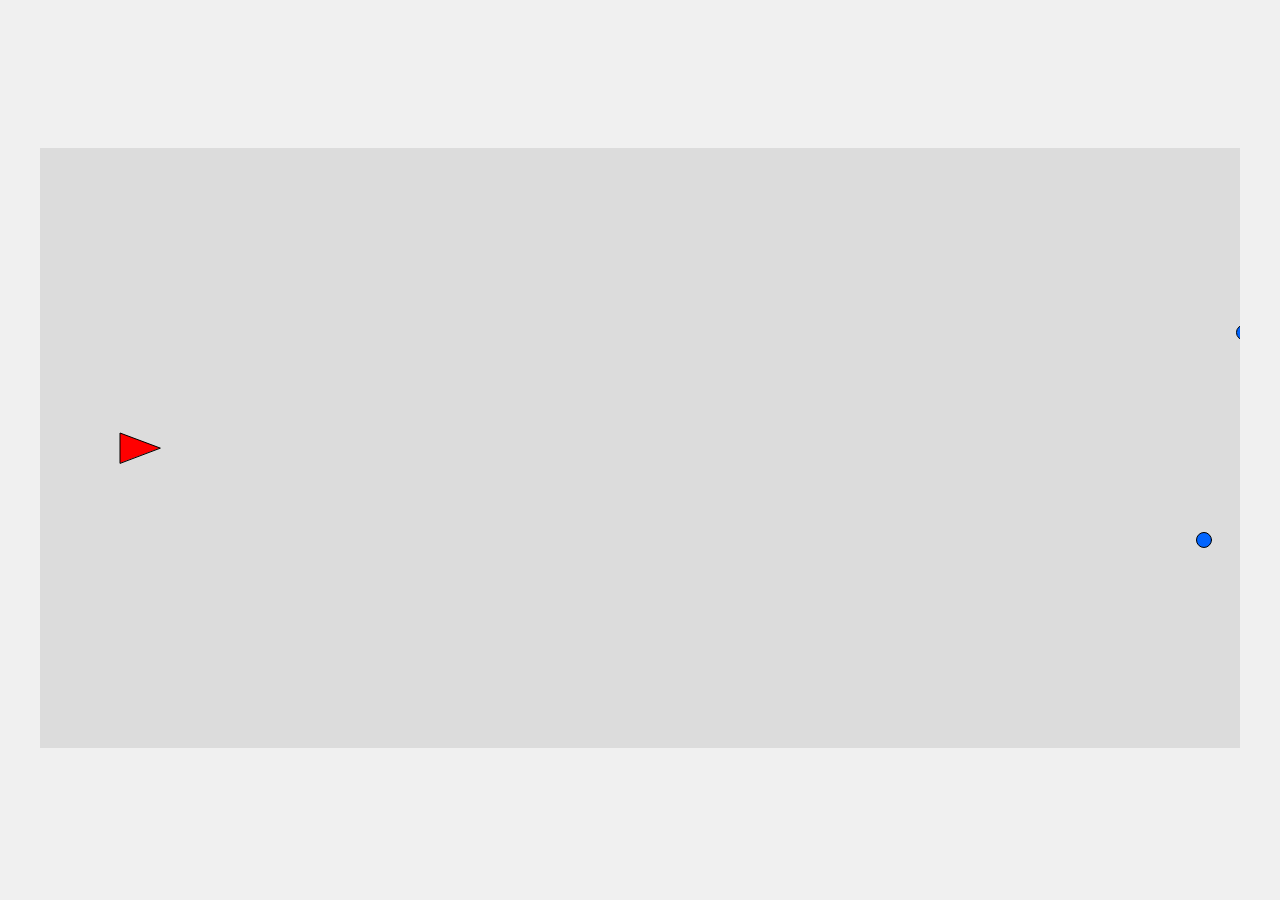
==== src/index.html @ 40dd0726 "continued refactoring, there is a bug at walls" ====
<!DOCTYPE html>
<html lang="en">

<head>
    <meta charset="UTF-8">
    <meta name="viewport" content="width=device-width, initial-scale=1.0">
    <title>cosmic_dash</title>
    <link rel="stylesheet" href="css/style.css">
    <script src="js/p5.js"></script>
    <script src="js/addons/p5.sound.min.js"></script>
</head>

<body>
    <script src="js/sketch.js"></script>
    <script src="js/entities/spaceship.js"></script>
    <script src="js/entities/background.js"></script>
    <script src="js/weapons/weapon.js"></script>
    <script src="js/weapons/laser_gun.js"></script>
    <script src="js/weapons/projectiles/laser_projectile.js"></script>

    <script src="js/entities/spaceItem/spaceItem.js"></script>
    <script src="js/entities/spaceItem/spaceJunk.js"></script>
    <script src="js/entities/spaceItem/spaceHazard.js"></script>

    <script src="js/game_controller.js"></script>
    <script src="js/game_state.js"></script>
    <script src="js/game_view.js"></script>
</body>

</html>
---- src/css/style.css ----
* {
    margin: 0;
    padding: 0;
    box-sizing: border-box;
}

body {
    display: flex;
    justify-content: center;
    align-items: center;
    min-height: 100vh;
    background: #f0f0f0;
}
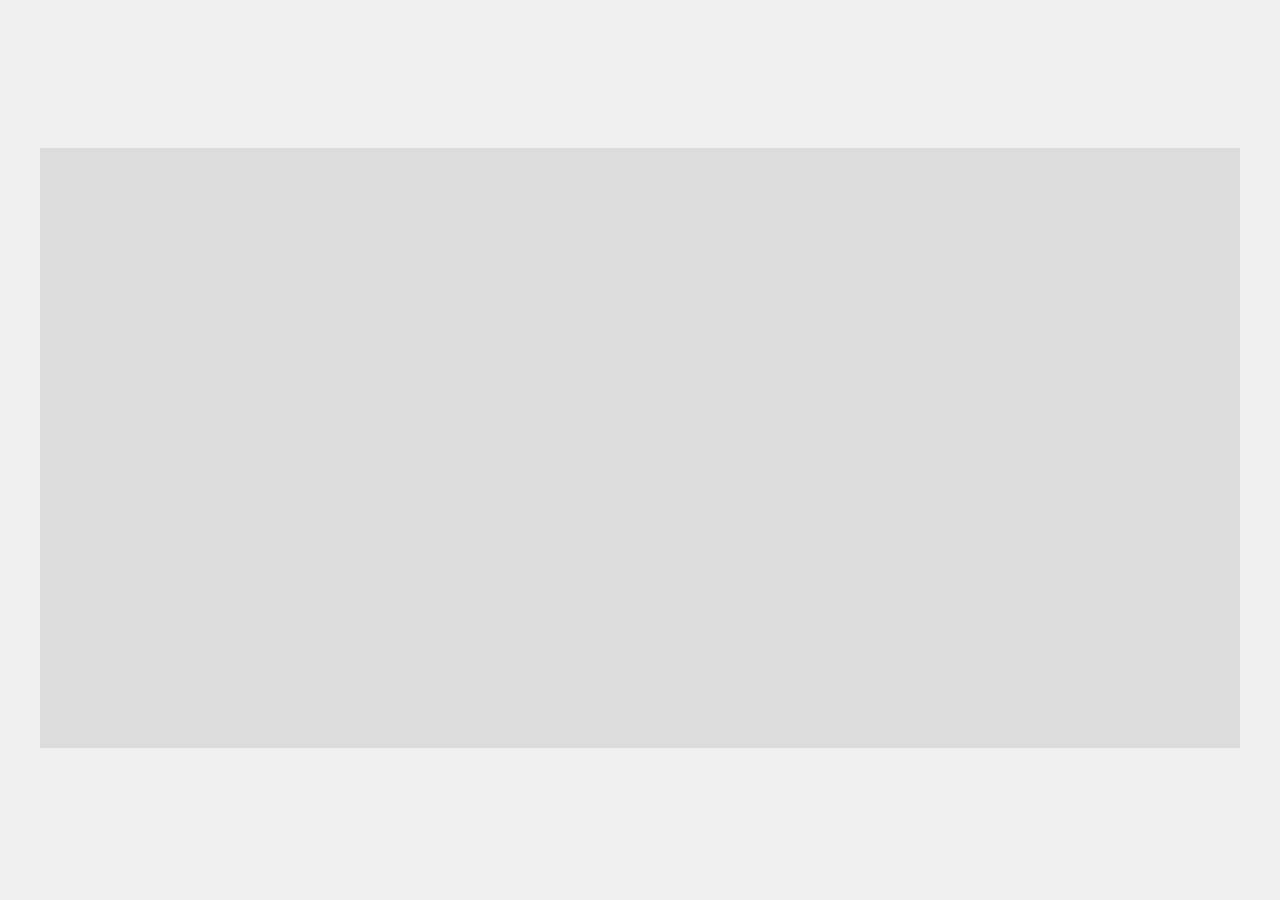
==== commit 38f4289f: "add galaxy" ====
--- a/src/index.html
+++ b/src/index.html
@@ -11,7 +11,7 @@
 </head>
 
 <body>
-    <script src="js/sketch.js"></script>
+    
     <script src="js/entities/spaceship.js"></script>
     <script src="js/entities/background.js"></script>
     <script src="js/weapons/weapon.js"></script>
@@ -25,6 +25,9 @@
     <script src="js/game_controller.js"></script>
     <script src="js/game_state.js"></script>
     <script src="js/game_view.js"></script>
+    <script src="js/entities/debris.js"></script>
+    <script src="js/entities/galaxy.js"></script>
+    <script src="js/sketch.js"></script>
 </body>
 
 </html>
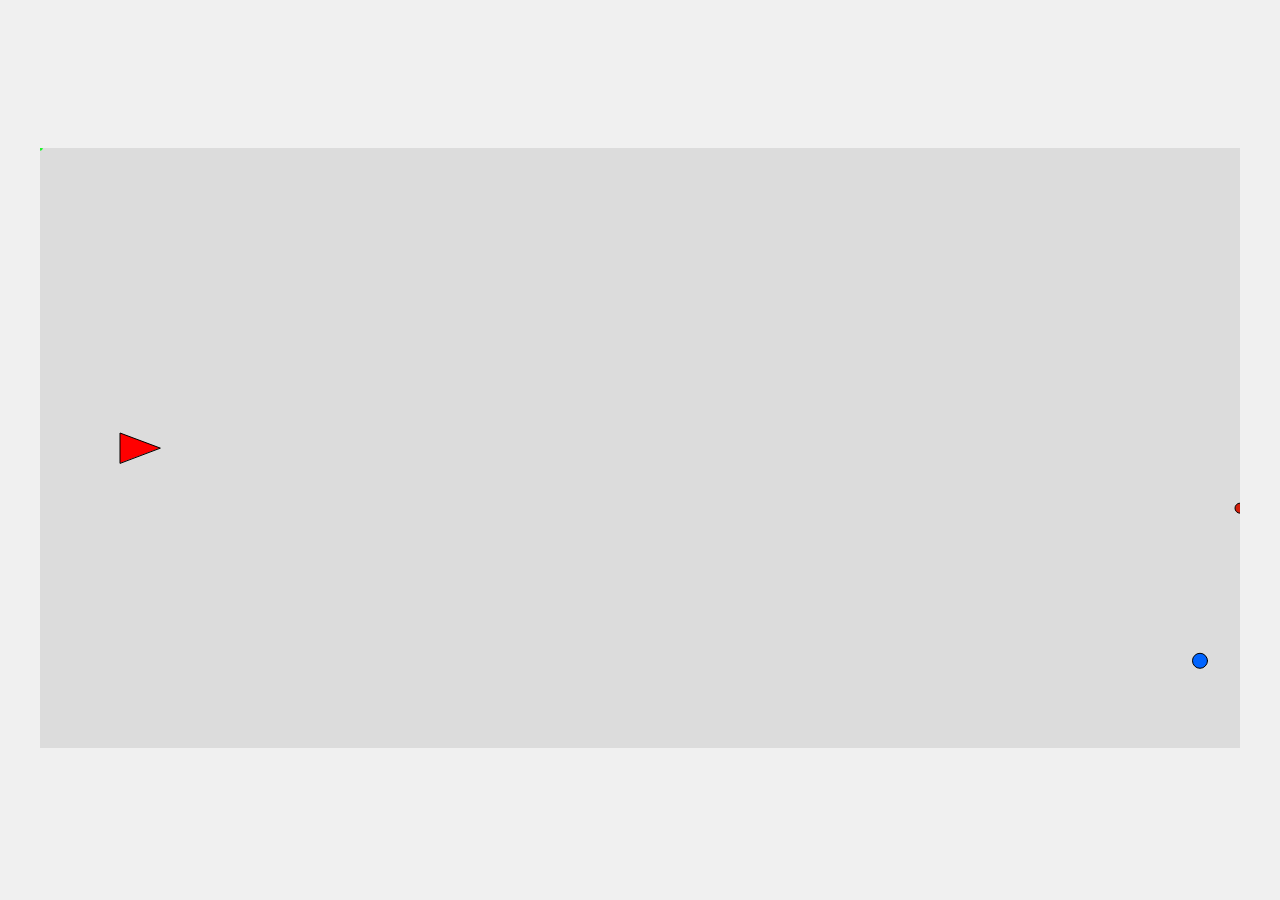
==== commit ac851945: "Added JunkVacuum and fixed weapon logic." ====
--- a/src/index.html
+++ b/src/index.html
@@ -11,12 +11,12 @@
 </head>
 
 <body>
-    
+    <script src="js/sketch.js"></script>
     <script src="js/entities/spaceship.js"></script>
     <script src="js/entities/background.js"></script>
     <script src="js/weapons/weapon.js"></script>
-    <script src="js/weapons/laser_gun.js"></script>
-    <script src="js/weapons/projectiles/laser_projectile.js"></script>
+    <script src="js/weapons/laser.js"></script>
+    <script src="js/weapons/junk_vacuum.js"></script>
 
     <script src="js/entities/spaceItem/spaceItem.js"></script>
     <script src="js/entities/spaceItem/spaceJunk.js"></script>
@@ -25,9 +25,6 @@
     <script src="js/game_controller.js"></script>
     <script src="js/game_state.js"></script>
     <script src="js/game_view.js"></script>
-    <script src="js/entities/debris.js"></script>
-    <script src="js/entities/galaxy.js"></script>
-    <script src="js/sketch.js"></script>
 </body>
 
 </html>
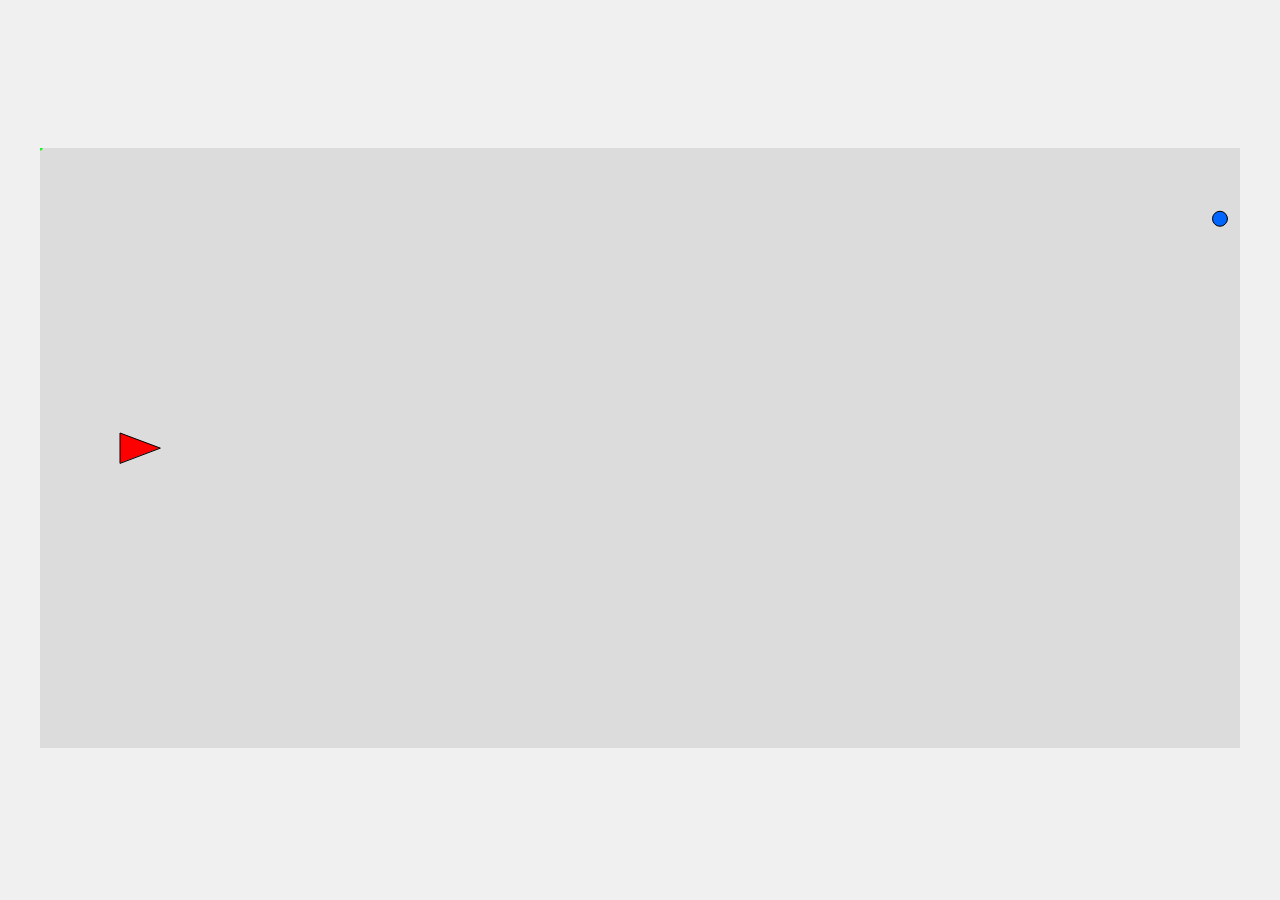
==== commit dfa8eca3: "Merge branch 'main' into weapons" ====
--- a/src/index.html
+++ b/src/index.html
@@ -11,7 +11,7 @@
 </head>
 
 <body>
-    <script src="js/sketch.js"></script>
+    
     <script src="js/entities/spaceship.js"></script>
     <script src="js/entities/background.js"></script>
     <script src="js/weapons/weapon.js"></script>
@@ -25,6 +25,9 @@
     <script src="js/game_controller.js"></script>
     <script src="js/game_state.js"></script>
     <script src="js/game_view.js"></script>
+    <script src="js/entities/debris.js"></script>
+    <script src="js/entities/galaxy.js"></script>
+    <script src="js/sketch.js"></script>
 </body>
 
 </html>
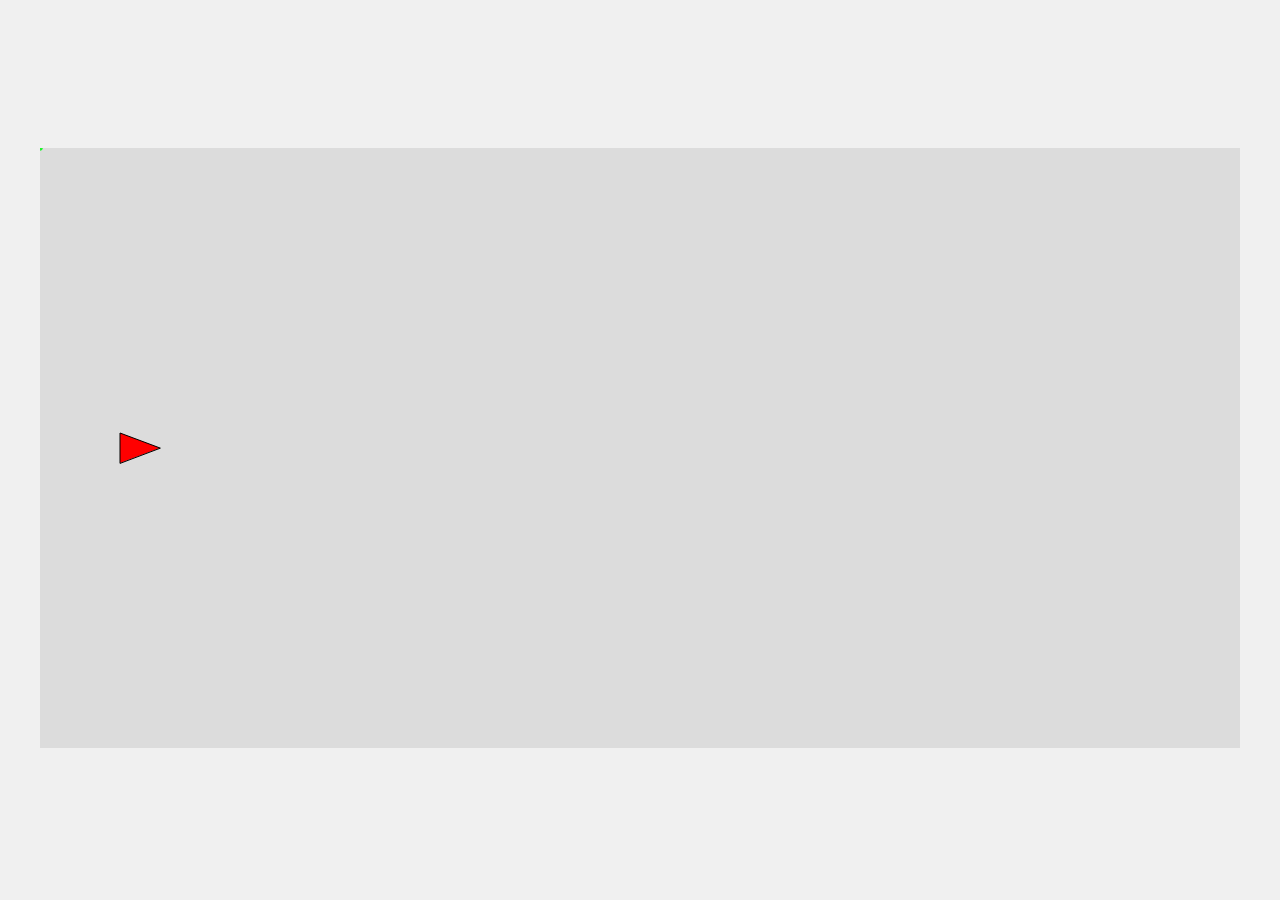
==== commit f5296720: "Added background after refactoring" ====
--- a/src/index.html
+++ b/src/index.html
@@ -13,7 +13,6 @@
 <body>
     
     <script src="js/entities/spaceship.js"></script>
-    <script src="js/entities/background.js"></script>
     <script src="js/weapons/weapon.js"></script>
     <script src="js/weapons/laser.js"></script>
     <script src="js/weapons/junk_vacuum.js"></script>
@@ -25,8 +24,10 @@
     <script src="js/game_controller.js"></script>
     <script src="js/game_state.js"></script>
     <script src="js/game_view.js"></script>
-    <script src="js/entities/debris.js"></script>
-    <script src="js/entities/galaxy.js"></script>
+    
+    <script src="js/backAsset/galaxy.js"></script>
+    <script src="js/backAsset/background.js"></script>
+
     <script src="js/sketch.js"></script>
 </body>
 
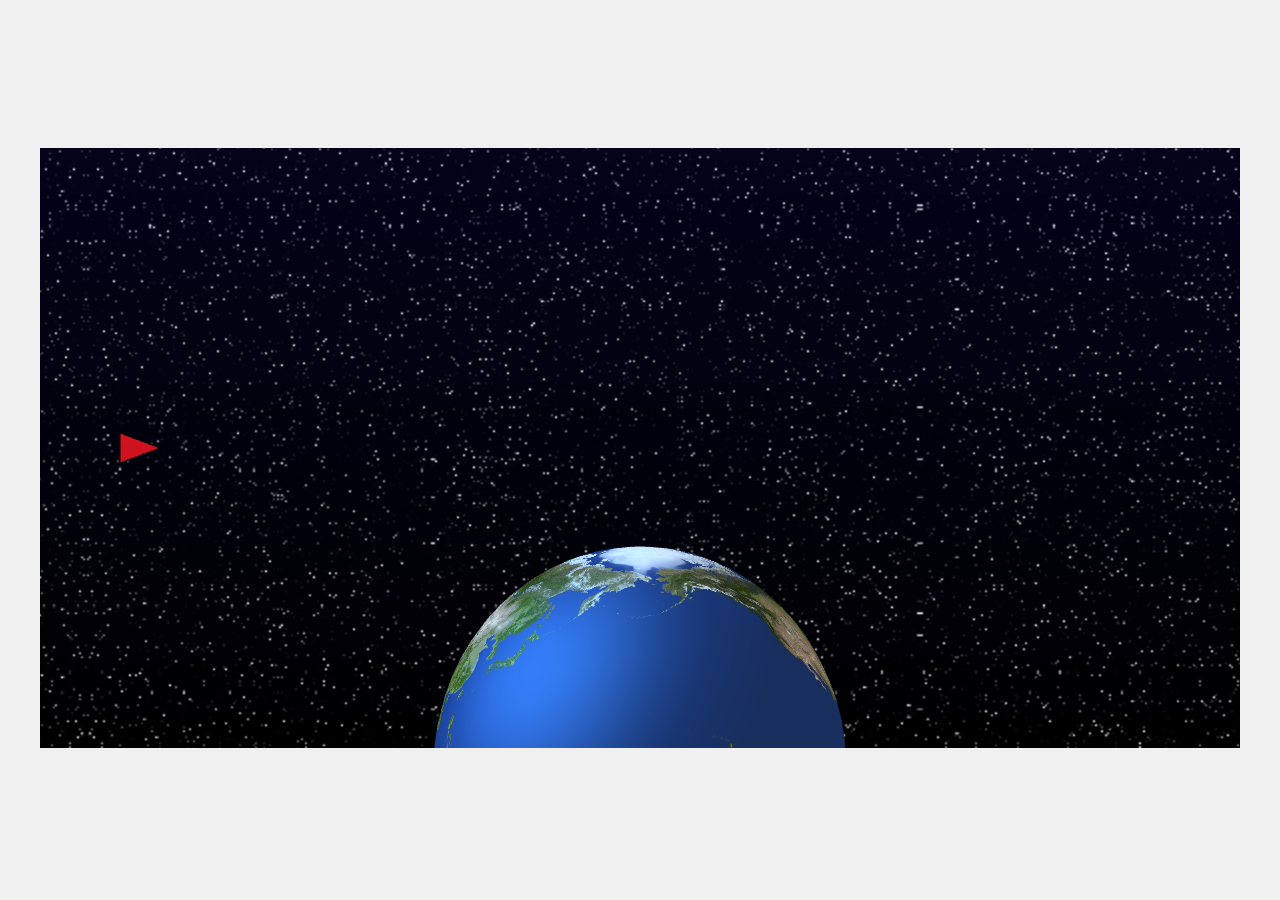
==== commit bc9ba780: "chore : update" ====
--- a/src/index.html
+++ b/src/index.html
@@ -11,7 +11,7 @@
 </head>
 
 <body>
-    
+
     <script src="js/entities/spaceship.js"></script>
     <script src="js/weapons/weapon.js"></script>
     <script src="js/weapons/laser.js"></script>
@@ -24,7 +24,7 @@
     <script src="js/game_controller.js"></script>
     <script src="js/game_state.js"></script>
     <script src="js/game_view.js"></script>
-    
+
     <script src="js/backAsset/galaxy.js"></script>
     <script src="js/backAsset/background.js"></script>
 
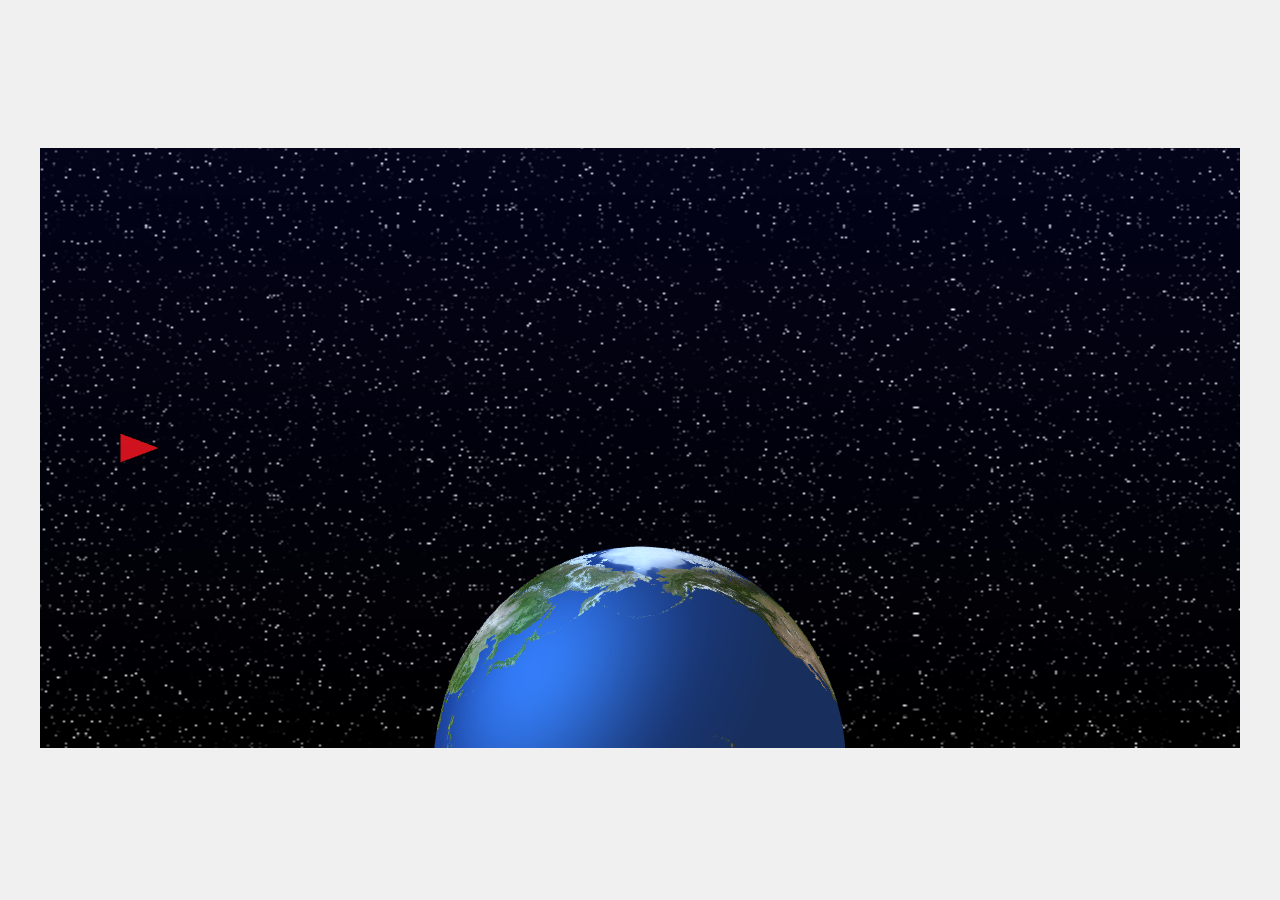
==== commit 38fbc827: "chore : update weapon collision" ====
--- a/src/index.html
+++ b/src/index.html
@@ -11,7 +11,7 @@
 </head>
 
 <body>
-
+    <script src="js/sketch.js"></script>
     <script src="js/entities/spaceship.js"></script>
     <script src="js/weapons/weapon.js"></script>
     <script src="js/weapons/laser.js"></script>
@@ -28,7 +28,6 @@
     <script src="js/backAsset/galaxy.js"></script>
     <script src="js/backAsset/background.js"></script>
 
-    <script src="js/sketch.js"></script>
 </body>
 
 </html>
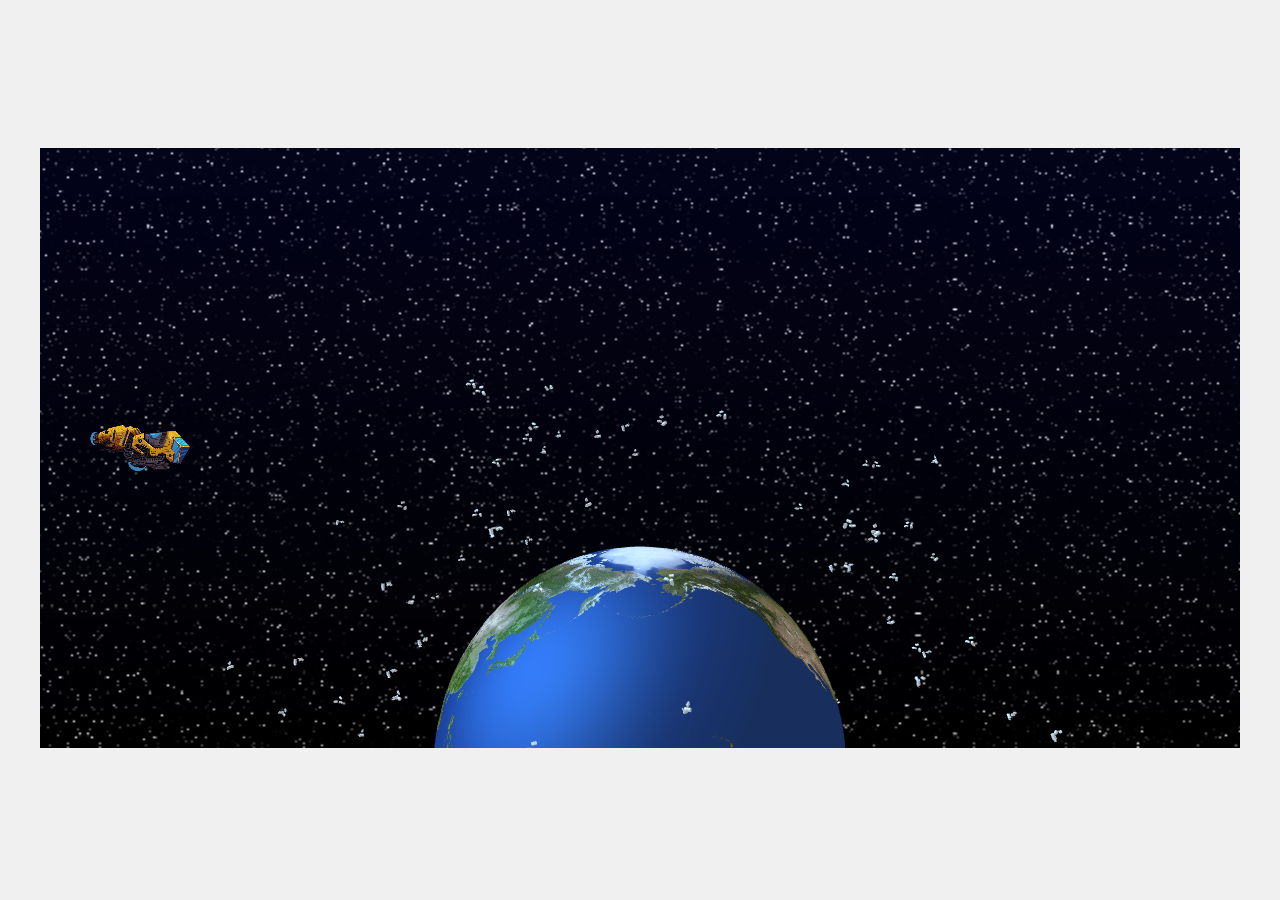
==== commit f82c854b: "Added ui elements score,  game over" ====
--- a/src/index.html
+++ b/src/index.html
@@ -27,6 +27,7 @@
 
     <script src="js/backAsset/galaxy.js"></script>
     <script src="js/backAsset/background.js"></script>
+    <script src="js/ui.js"></script>
 
 </body>
 
